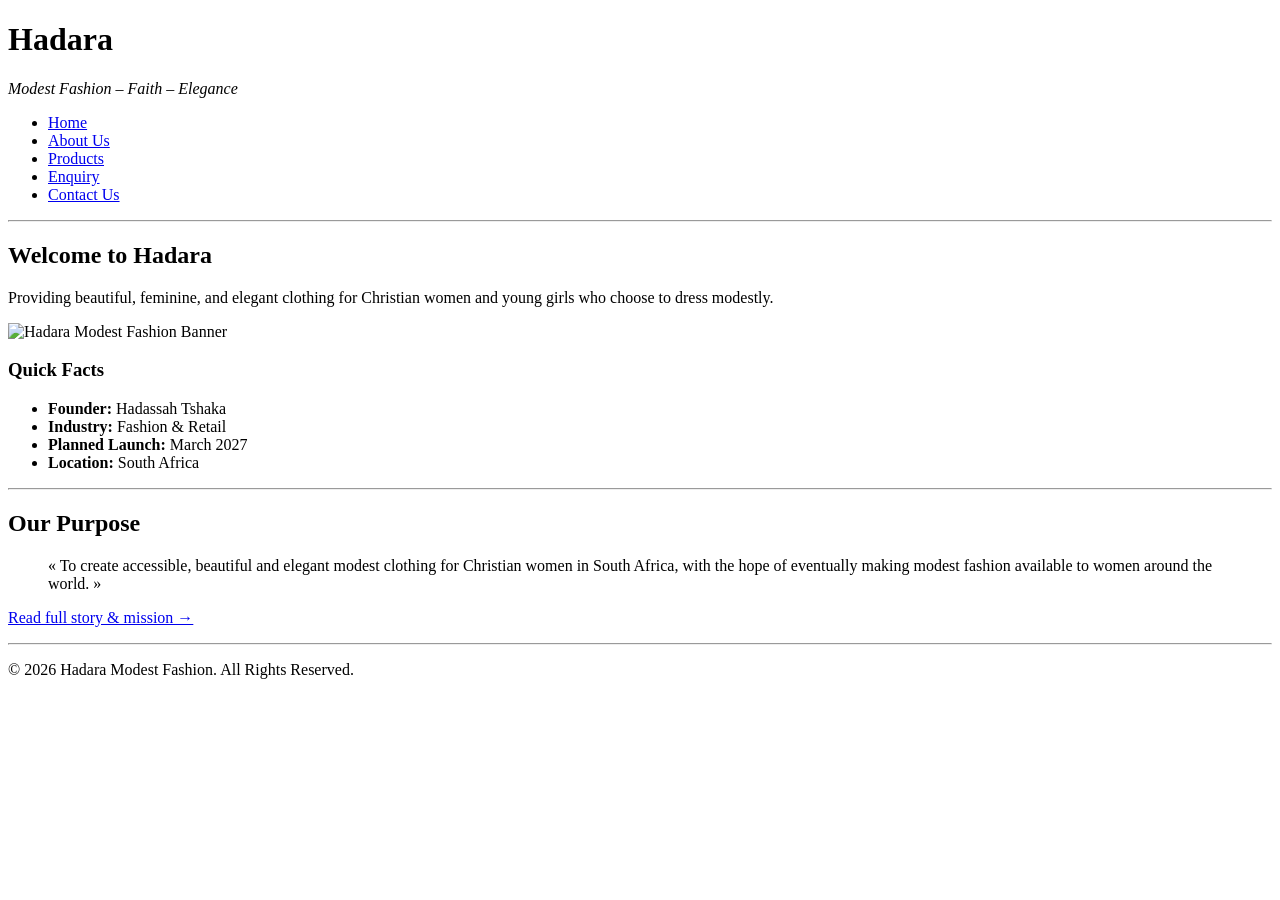
==== index.html @ 48c3c3d2 "Add files via upload" ====
<!DOCTYPE html>
<html lang="en">
<head>
    <meta charset="UTF-8">
    <meta name="viewport" content="width=device-width, initial-scale=1.0">
    <title>Document</title>
</head>
<body>
    <!-- Header & Navigation -->
    <header>
        <h1>Hadara</h1>
        <p><em>Modest Fashion – Faith – Elegance</em></p>
        
        <nav>
            <ul>
                <li><a href="index.html">Home</a></li>
                <li><a href="about.html">About Us</a></li>
                <li><a href="products.html">Products</a></li>
                <li><a href="enquiry.html">Enquiry</a></li>
                <li><a href="contact us.html">Contact Us</a></li>
            </ul>
        </nav>
    </header>

    <hr>

    <main>
        <!-- Hero / Overview Section -->
        <section>
            <h2>Welcome to Hadara</h2>
            <p>Providing beautiful, feminine, and elegant clothing for Christian women and young girls who choose to dress modestly.</p>
            
            <img src="Images/hero-banner.jpg" alt="Hadara Modest Fashion Banner">

            <h3>Quick Facts</h3>
            <ul>
                <li><strong>Founder:</strong> Hadassah Tshaka</li>
                <li><strong>Industry:</strong> Fashion &amp; Retail</li>
                <li><strong>Planned Launch:</strong> March 2027</li>
                <li><strong>Location:</strong> South Africa</li>
            </ul>
        </section>

        <hr>

        <!-- Mission & Vision Brief -->
        <section>
            <h2>Our Purpose</h2>
            <blockquote>
                <p>« To create accessible, beautiful and elegant modest clothing for Christian women in South Africa, with the hope of eventually making modest fashion available to women around the world. »</p>
            </blockquote>
            <p><a href="about.html">Read full story &amp; mission &rarr;</a></p>
        </section>
    </main>

    <hr>

    <!-- Footer -->
    <footer>
        <p>&copy; 2026 Hadara Modest Fashion. All Rights Reserved.</p>
    </footer>
</body>
</html>
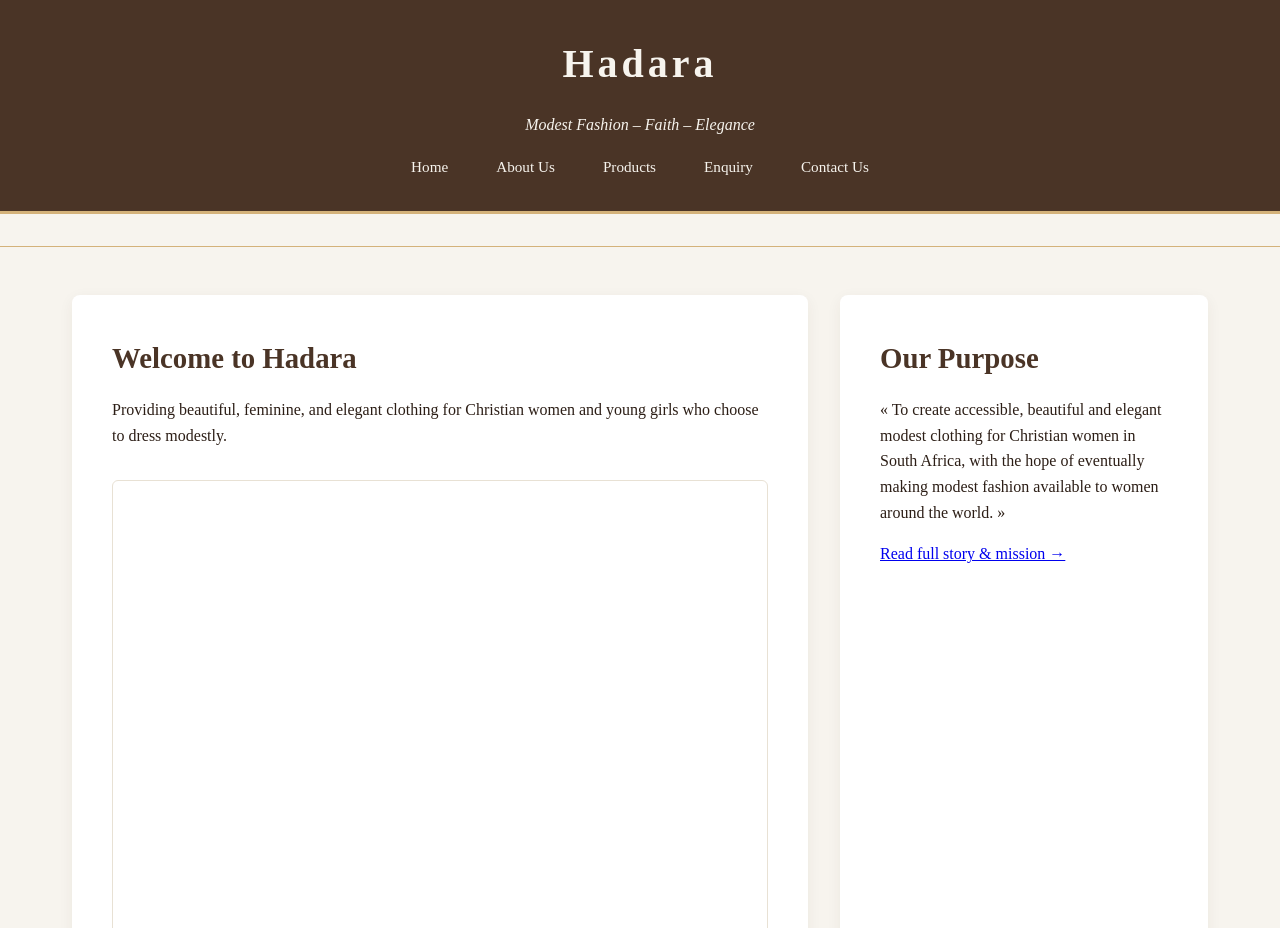
==== commit b033bdf6: "Add files via upload" ====
--- a/index.html
+++ b/index.html
@@ -3,7 +3,8 @@
 <head>
     <meta charset="UTF-8">
     <meta name="viewport" content="width=device-width, initial-scale=1.0">
-    <title>Document</title>
+    <title>Hadara - Luxury Modest Couture</title>
+    <link rel="stylesheet" href="style.css">
 </head>
 <body>
     <!-- Header & Navigation -->
@@ -25,32 +26,42 @@
     <hr>
 
     <main>
-        <!-- Hero / Overview Section -->
-        <section>
-            <h2>Welcome to Hadara</h2>
-            <p>Providing beautiful, feminine, and elegant clothing for Christian women and young girls who choose to dress modestly.</p>
+        <!-- Multi-column grid container for layout breakpoints -->
+        <div class="content-grid">
             
-            <img src="Images/hero-banner.jpg" alt="Hadara Modest Fashion Banner">
+            <!-- Hero / Overview Section (Takes up primary column) -->
+            <section>
+                <h2>Welcome to Hadara</h2>
+                <p>Providing beautiful, feminine, and elegant clothing for Christian women and young girls who choose to dress modestly.</p>
 
-            <h3>Quick Facts</h3>
-            <ul>
-                <li><strong>Founder:</strong> Hadassah Tshaka</li>
-                <li><strong>Industry:</strong> Fashion &amp; Retail</li>
-                <li><strong>Planned Launch:</strong> March 2027</li>
-                <li><strong>Location:</strong> South Africa</li>
-            </ul>
-        </section>
+                <!-- Responsive image with srcset for different screen resolutions -->
+                <img src="Images/Banner.jpeg"
+                     srcset="Images/hero-banner-400.jpg 400w, 
+                             Images/hero-banner-800.jpg 800w, 
+                             Images/hero-banner-1200.jpg 1200w"
+                     sizes="(max-width: 768px) 100vw, 1200px"
+                     alt="Hadara Modest Fashion Banner"
+                     class="responsive-img">
 
-        <hr>
+                <h3>Quick Facts</h3>
+                <ul>
+                    <li><strong>Founder:</strong> Hadassah Tshaka</li>
+                    <li><strong>Industry:</strong> Fashion &amp; Retail</li>
+                    <li><strong>Planned Launch:</strong> March 2027</li>
+                    <li><strong>Location:</strong> South Africa</li>
+                </ul>
+            </section>
 
-        <!-- Mission & Vision Brief -->
-        <section>
-            <h2>Our Purpose</h2>
-            <blockquote>
-                <p>« To create accessible, beautiful and elegant modest clothing for Christian women in South Africa, with the hope of eventually making modest fashion available to women around the world. »</p>
-            </blockquote>
-            <p><a href="about.html">Read full story &amp; mission &rarr;</a></p>
-        </section>
+            <!-- Secondary Sidebar / Purpose Section (Takes up secondary column on desktop) -->
+            <section>
+                <h2>Our Purpose</h2>
+                <blockquote>
+                    <p>« To create accessible, beautiful and elegant modest clothing for Christian women in South Africa, with the hope of eventually making modest fashion available to women around the world. »</p>
+                </blockquote>
+                <p><a href="about.html">Read full story &amp; mission &rarr;</a></p>
+            </section>
+
+        </div>
     </main>
 
     <hr>
--- a/style.css
+++ b/style.css
@@ -0,0 +1,162 @@
+/* ==========================================
+   1. CSS RESET & BASE STYLES
+   ========================================== */
+*, *::before, *::after {
+  box-sizing: border-box;
+  margin: 0;
+  padding: 0;
+}
+
+:root {
+  --deep-brown: #4A3426;
+  --mocha: #7A5A44;
+  --wheat: #D4B27A;
+  --cream: #F7F4EE;
+  --soft-beige: #E8E1D4;
+  --text-dark: #2C1E16;
+  --white: #FFFFFF;
+}
+
+body {
+  font-family: 'Playfair Display', 'Segoe UI', serif;
+  background-color: var(--cream);
+  color: var(--text-dark);
+  line-height: 1.6;
+  font-size: 1rem; /* Using relative rem units */
+}
+
+hr {
+  border: none;
+  height: 1px;
+  background-color: var(--wheat);
+  margin: 2rem 0;
+}
+
+/* ==========================================
+   2. HEADER & NAVIGATION
+   ========================================== */
+header {
+  background-color: var(--deep-brown);
+  color: var(--cream);
+  padding: 2rem 5%;
+  text-align: center;
+  border-bottom: 3px solid var(--wheat);
+}
+
+header h1 {
+  font-size: 2.5rem;
+  letter-spacing: 0.1em;
+  margin-bottom: 1rem;
+}
+
+nav ul {
+  list-style: none;
+  display: flex;
+  justify-content: center;
+  flex-wrap: wrap;
+  gap: 1.5rem;
+}
+
+nav a {
+  color: var(--cream);
+  text-decoration: none;
+  font-weight: 500;
+  font-size: 0.95rem;
+  padding: 0.5rem 0.75rem;
+  border-radius: 4px;
+  transition: background-color 0.3s ease, color 0.3s ease;
+}
+
+nav a:hover, nav a:focus {
+  background-color: var(--mocha);
+  color: var(--wheat);
+}
+
+/* ==========================================
+   3. MULTI-COLUMN LAYOUT (CSS Grid) & BREAKPOINTS
+   ========================================== */
+main {
+  max-width: 1200px;
+  margin: 3rem auto;
+  padding: 0 2rem;
+}
+
+/* Default Desktop/Tablet: Multi-column grid layout */
+.content-grid {
+  display: grid;
+  grid-template-columns: 2fr 1fr; /* Left column wider, right column narrower */
+  gap: 2rem;
+}
+
+.full-width-section {
+  grid-column: 1 / -1;
+}
+
+section {
+  background-color: var(--white);
+  padding: 2.5rem;
+  border-radius: 8px;
+  box-shadow: 0 4px 15px rgba(74, 52, 38, 0.06);
+  margin-bottom: 2rem;
+}
+
+h2 {
+  color: var(--deep-brown);
+  font-size: 1.8rem;
+  margin-bottom: 1rem;
+}
+
+p {
+  margin-bottom: 1rem;
+}
+
+/* Responsive Images using % widths */
+img.responsive-img {
+  width: 100%;
+  height: auto;
+  border-radius: 6px;
+  margin: 1rem 0;
+  border: 1px solid var(--soft-beige);
+}
+
+/* ==========================================
+   4. FOOTER
+   ========================================== */
+footer {
+  background-color: var(--deep-brown);
+  color: var(--soft-beige);
+  text-align: center;
+  padding: 1.5rem;
+  font-size: 0.9rem;
+  margin-top: 4rem;
+}
+
+/* ==========================================
+   5. RESPONSIVE BREAKPOINTS (Mobile & Tablet)
+   ========================================== */
+@media screen and (max-width: 900px) {
+  /* Switches multi-column layout to a single-column layout on smaller screens */
+  .content-grid {
+    grid-template-columns: 1fr;
+  }
+}
+
+@media screen and (max-width: 768px) {
+  header h1 {
+    font-size: 2rem;
+  }
+
+  nav ul {
+    flex-direction: column;
+    gap: 0.75rem;
+  }
+
+  main {
+    padding: 0 1rem;
+    margin: 1.5rem auto;
+  }
+
+  section {
+    padding: 1.5rem;
+  }
+}
